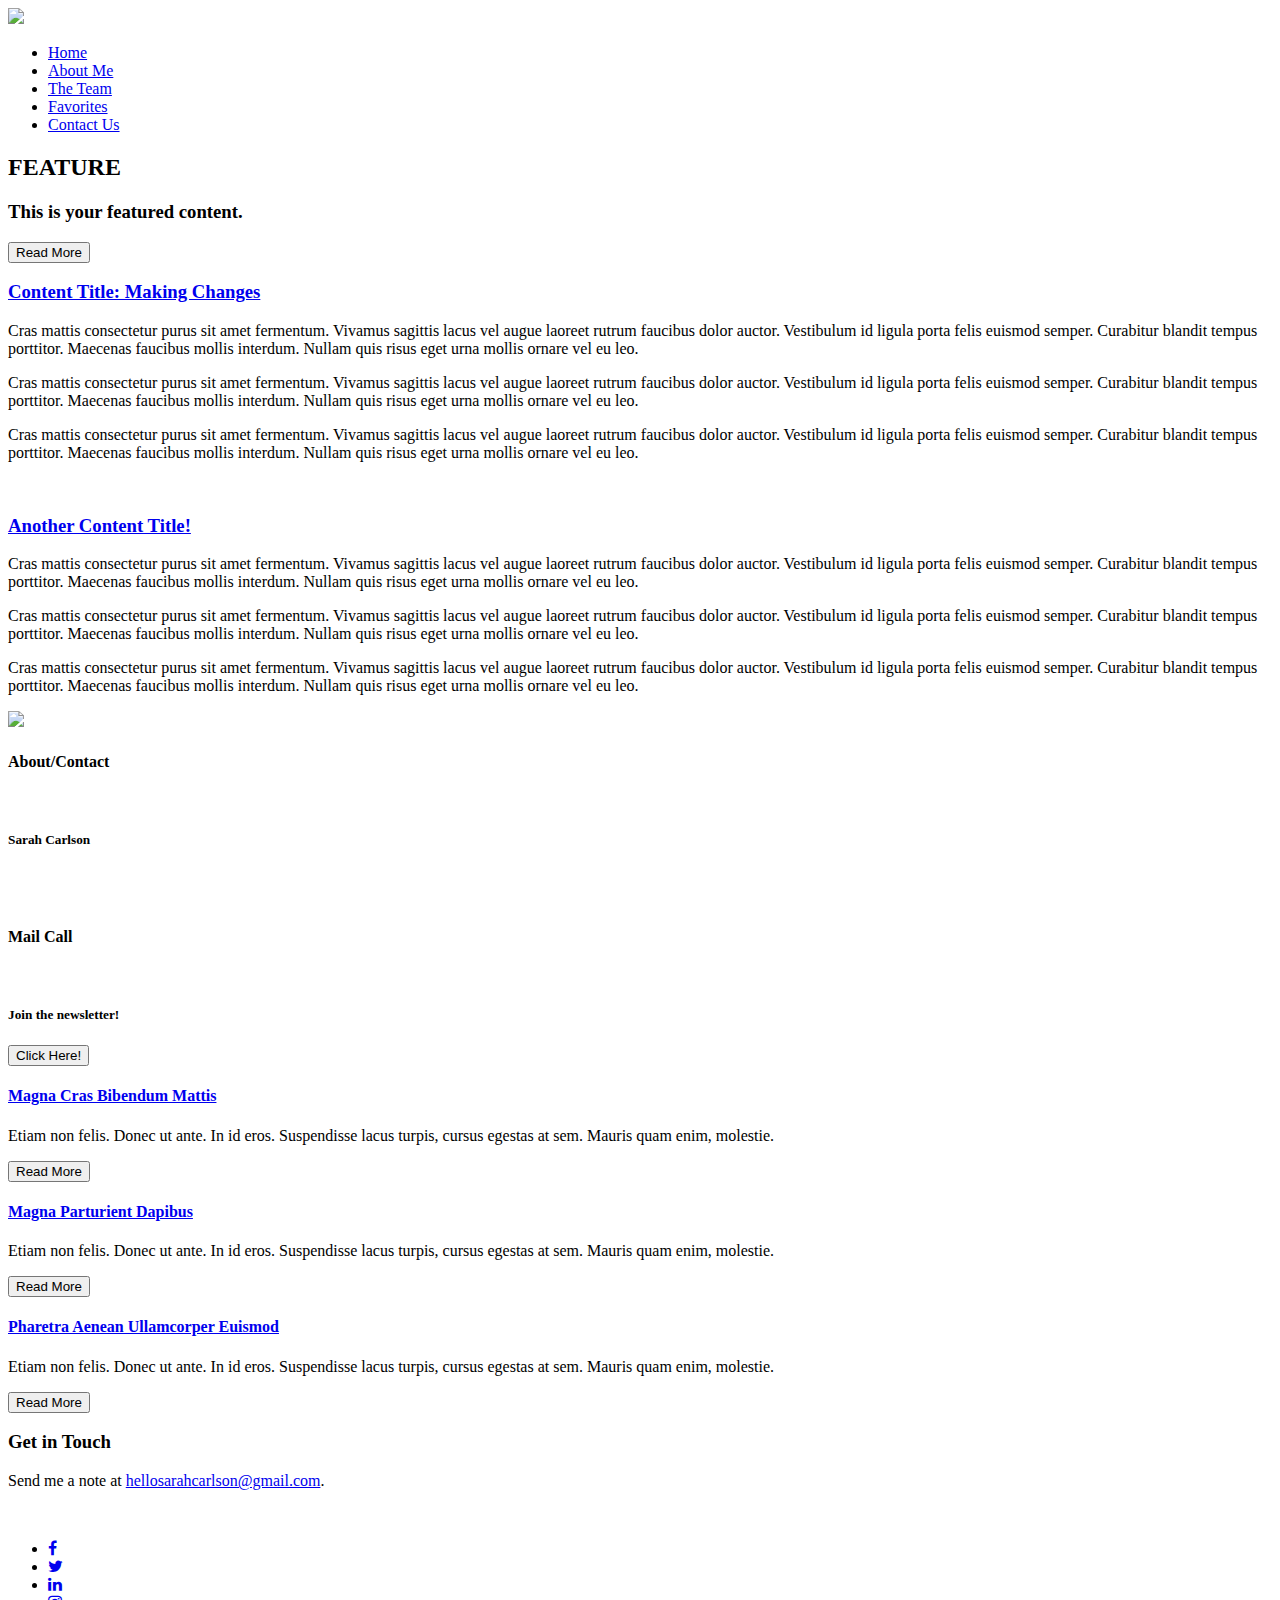
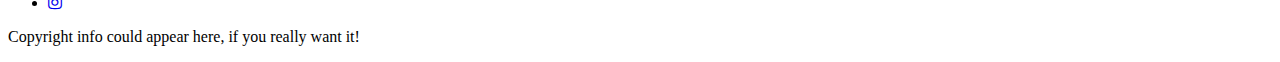
==== index.html @ b1e37e25 "A commit I hope works. Added subtitles." ====
<!DOCTYPE html>
<html>
<head>
	<title>Sarah Carlson Etc.</title>
	<link rel="stylesheet" type="text/css" href="css/reset.css">
	<link rel="stylesheet" type="text/css" href="css/style.css">
	<link rel="stylesheet" type="text/css" href="css/responsive.css">
	<link href='https://fonts.googleapis.com/css?family=EB+Garamond' rel='stylesheet' type='text/css'>
	<link href='https://fonts.googleapis.com/css?family=Josefin+Sans' rel='stylesheet' type='text/css'>
	<link href='https://fonts.googleapis.com/css?family=Source+Sans+Pro' rel='stylesheet' type='text/css'>
	<link rel="stylesheet" href="https://maxcdn.bootstrapcdn.com/font-awesome/4.5.0/css/font-awesome.min.css">
	<meta name="viewport" content="width=device-width, initial-scale=1.0">
</head>
<body>
	<header>
		<div class="container">
			<div class="logo">
				<a href="index.html"><img src="images/logo.png" width="100px"></a>
			</div>
			<nav class="nav-main">
				<ul>
					<li><a href="#">Home</a></li>
					<li><a href="#">About Me</a></li>
					<li><a href="#">The Team</a></li>
					<li><a href="#">Favorites</a></li>
					<li><a href="#">Contact Us</a></li>
				</ul>
			</nav>
		</div><!--.container-->
	</header>

	<div class="banner">
	</div>

	<div class="feature">
		<div class="container">
			<h2>FEATURE</h2>
			<h3>This is your featured content.</h3>
			<a href="#"><button>Read More</button></a>
		</div><!--.container-->
	</div>

	<section class="content">
		<div class="container">
			<main>
				<h3><a href="#">Content Title: Making Changes</a></h3>
				<p>Cras mattis consectetur purus sit amet fermentum. Vivamus sagittis lacus vel augue laoreet rutrum faucibus dolor auctor. Vestibulum id ligula porta felis euismod semper. Curabitur blandit tempus porttitor. Maecenas faucibus mollis interdum. Nullam quis risus eget urna mollis ornare vel eu leo.</p>
				<p>Cras mattis consectetur purus sit amet fermentum. Vivamus sagittis lacus vel augue laoreet rutrum faucibus dolor auctor. Vestibulum id ligula porta felis euismod semper. Curabitur blandit tempus porttitor. Maecenas faucibus mollis interdum. Nullam quis risus eget urna mollis ornare vel eu leo.</p>
				<p>Cras mattis consectetur purus sit amet fermentum. Vivamus sagittis lacus vel augue laoreet rutrum faucibus dolor auctor. Vestibulum id ligula porta felis euismod semper. Curabitur blandit tempus porttitor. Maecenas faucibus mollis interdum. Nullam quis risus eget urna mollis ornare vel eu leo.</p>
			</br>
				<h3><a href="#">Another Content Title!</a></h3>
				<p>Cras mattis consectetur purus sit amet fermentum. Vivamus sagittis lacus vel augue laoreet rutrum faucibus dolor auctor. Vestibulum id ligula porta felis euismod semper. Curabitur blandit tempus porttitor. Maecenas faucibus mollis interdum. Nullam quis risus eget urna mollis ornare vel eu leo.</p>
				<p>Cras mattis consectetur purus sit amet fermentum. Vivamus sagittis lacus vel augue laoreet rutrum faucibus dolor auctor. Vestibulum id ligula porta felis euismod semper. Curabitur blandit tempus porttitor. Maecenas faucibus mollis interdum. Nullam quis risus eget urna mollis ornare vel eu leo.</p>
				<p>Cras mattis consectetur purus sit amet fermentum. Vivamus sagittis lacus vel augue laoreet rutrum faucibus dolor auctor. Vestibulum id ligula porta felis euismod semper. Curabitur blandit tempus porttitor. Maecenas faucibus mollis interdum. Nullam quis risus eget urna mollis ornare vel eu leo.</p>
			</main>

			<aside>
			<div class="sidebar_pic">
				<img src="images/sarahC.jpg" width="250px">
			</div>
				<h4>About/Contact</h4>
			</br>
				<h5>Sarah Carlson</h5>
			</br></br>
				<h4>Mail Call</h4>
			</br>
				<h5>Join the newsletter!</h5>
				<a href="#"><button>Click Here!</button></a>
			</aside>
		</div><!--.container-->
	</section>

	<section class="services">
		<div class="container">
			<div class="box">
				<h4><a href="#">Magna Cras Bibendum Mattis</a></h4>
				<p>Etiam non felis. Donec ut ante. In id eros. Suspendisse lacus turpis, cursus egestas at sem. Mauris quam enim, molestie.</p>
				<a href="#"><button>Read More</button></a>
			</div>
			<div class="box">
				<h4><a href="#">Magna Parturient Dapibus</a></h4>
				<p>Etiam non felis. Donec ut ante. In id eros. Suspendisse lacus turpis, cursus egestas at sem. Mauris quam enim, molestie.</p>
				<a href="#"><button>Read More</button></a>
			</div>
			<div class="box">
				<h4><a href="#">Pharetra Aenean Ullamcorper Euismod</a></h4>
				<p>Etiam non felis. Donec ut ante. In id eros. Suspendisse lacus turpis, cursus egestas at sem. Mauris quam enim, molestie.</p>
				<a href="#"><button>Read More</button></a>
			</div>
		</div><!--.container-->
	</section>

	<footer>
		<div class="container">
			<h3>Get in Touch</h3>
			<p>Send me a note at <a href="mailto:hellosarahcarlson@gmail.com">hellosarahcarlson@gmail.com<a/>.</p>
			<br/>
			<ul>
				<li><a href="https://www.facebook.com/hellosarahcarlson"><i class="fa fa-facebook"></i></a></li>
				<li><a href="https://www.twitter.com/sarahcarlsonetc"><i class="fa fa-twitter"></i></a></li>
				<li><a href="https://www.linkedin.com/in/sarah-carlson-7aa37b66"><i class="fa fa-linkedin"></i></a></li>
				<li><a href="https://www.instagram.com/sarahcarlsonetc"><i class="fa fa-instagram"></i></a></li>
			</ul>
			<p class="copyright">Copyright info could appear here, if you really want it!</p>
		</div><!--.container-->
	</footer>

</body>
</html>
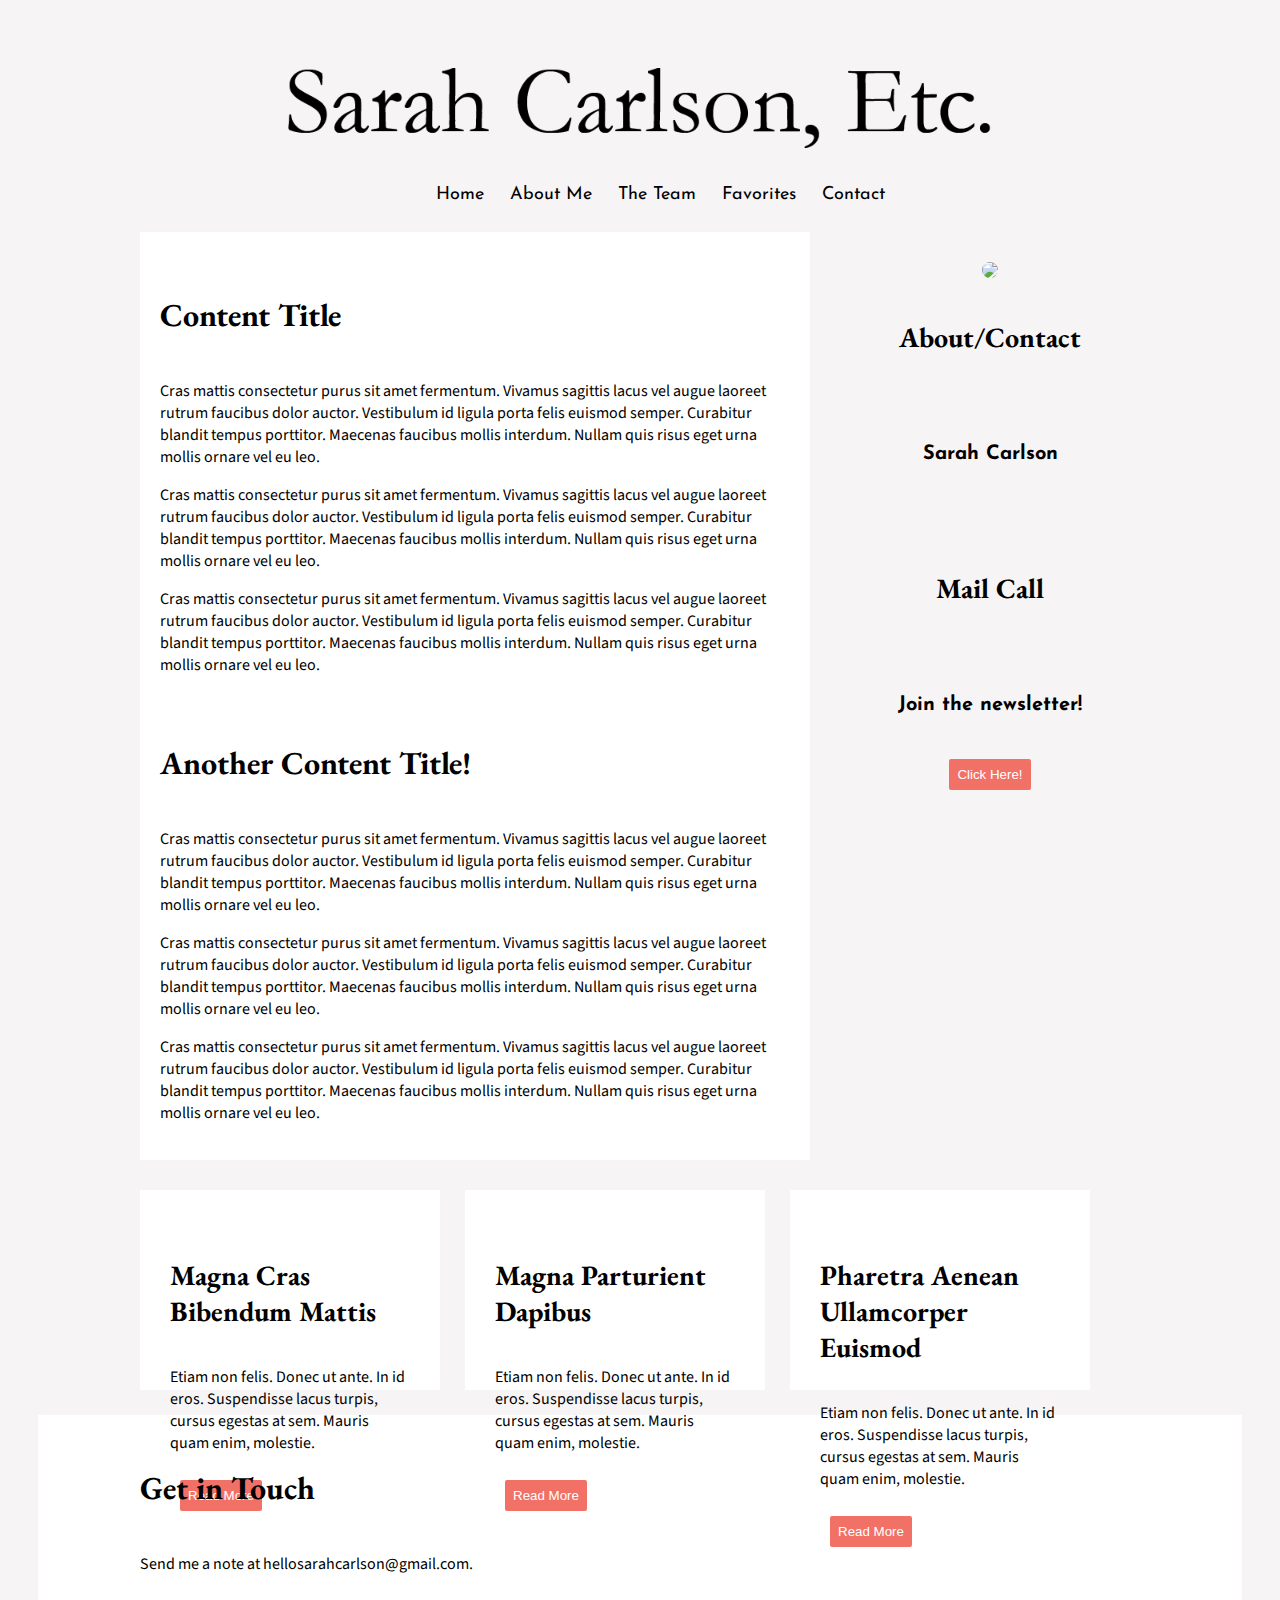
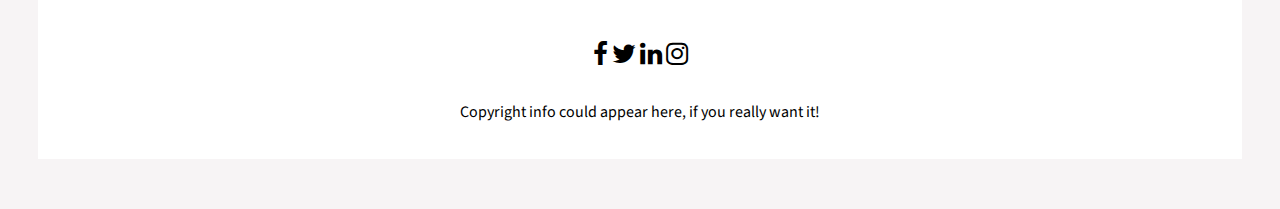
==== commit a1b67549: "Style and Layout" ====
--- a/index.html
+++ b/index.html
@@ -13,25 +13,25 @@
 </head>
 <body>
 	<header>
+		<div class="banner">
+		</div>
 		<div class="container">
-			<div class="logo">
+			<!--Don't want logo right now. Having Abby help me with design <div class="logo">
 				<a href="index.html"><img src="images/logo.png" width="100px"></a>
-			</div>
+			</div>-->
 			<nav class="nav-main">
 				<ul>
 					<li><a href="#">Home</a></li>
 					<li><a href="#">About Me</a></li>
 					<li><a href="#">The Team</a></li>
 					<li><a href="#">Favorites</a></li>
-					<li><a href="#">Contact Us</a></li>
+					<li><a href="#">Contact</a></li>
 				</ul>
 			</nav>
 		</div><!--.container-->
 	</header>
 
-	<div class="banner">
-	</div>
-
+	<!--Commenting out Feature for now, because I don't want to use it. Save for possible future use.
 	<div class="feature">
 		<div class="container">
 			<h2>FEATURE</h2>
@@ -43,7 +43,7 @@
 	<section class="content">
 		<div class="container">
 			<main>
-				<h3><a href="#">Content Title: Making Changes</a></h3>
+				<h3><a href="#">Content Title</a></h3>
 				<p>Cras mattis consectetur purus sit amet fermentum. Vivamus sagittis lacus vel augue laoreet rutrum faucibus dolor auctor. Vestibulum id ligula porta felis euismod semper. Curabitur blandit tempus porttitor. Maecenas faucibus mollis interdum. Nullam quis risus eget urna mollis ornare vel eu leo.</p>
 				<p>Cras mattis consectetur purus sit amet fermentum. Vivamus sagittis lacus vel augue laoreet rutrum faucibus dolor auctor. Vestibulum id ligula porta felis euismod semper. Curabitur blandit tempus porttitor. Maecenas faucibus mollis interdum. Nullam quis risus eget urna mollis ornare vel eu leo.</p>
 				<p>Cras mattis consectetur purus sit amet fermentum. Vivamus sagittis lacus vel augue laoreet rutrum faucibus dolor auctor. Vestibulum id ligula porta felis euismod semper. Curabitur blandit tempus porttitor. Maecenas faucibus mollis interdum. Nullam quis risus eget urna mollis ornare vel eu leo.</p>
@@ -56,9 +56,9 @@
 
 			<aside>
 			<div class="sidebar_pic">
-				<img src="images/sarahC.jpg" width="250px">
+				<img src="images/sarahC.jpg" width="150px">
 			</div>
-				<h4>About/Contact</h4>
+				<h4><a href="#">About/Contact</a></h4>
 			</br>
 				<h5>Sarah Carlson</h5>
 			</br></br>
--- a/css/style.css
+++ b/css/style.css
@@ -0,0 +1,204 @@
+/* General Styles */
+body {
+	background: #F7F4F5;
+
+}
+p {
+	font-size: 16px;
+	font-family: 'Source Sans Pro', sans-serif;
+
+}
+a {
+	color: black;
+}
+a:link {
+	text-decoration: none;
+}
+a:hover {
+	color: #FF8276;
+	text-decoration: none;
+
+}
+a:active {
+	color: #3E3A40;
+
+}
+
+img {
+	border-radius: 50%;
+}
+
+img:hover {
+	opacity: 0.75;
+}
+}
+h1 {
+
+}
+h2 {
+	font-size: 40px;
+	font-family: 'Playfair Display', serif;
+	font-weight: bolder;
+	padding-bottom: 3px;
+}
+
+h3 {
+	font-size: 32px;
+	font-family: 'EB Garamond', serif;
+	font-weight: bold;
+	padding-bottom: 12px;
+}
+
+h4 {
+	font-size: 28px;
+	font-family: 'EB Garamond', serif;
+	font-weight: bold;
+
+}
+
+h5 {
+	font-size: 20px;
+	font-family: 'Josefin Sans', sans-serif;
+
+}
+
+h6 {
+
+}
+
+button {
+	background: #F27166;
+	color: white;
+	font-family: sans-serif;
+	padding: 8px;
+	border-radius: 2px;
+	margin: 10px;
+	border: none !important;
+	box-shadow: none !important;
+}
+
+button:hover {
+	background: #FF8276;
+}
+
+/* Header */
+header {
+	min-height: 50px;
+
+}
+
+.logo {
+	width: 100px;
+	float: left;
+}
+.nav-main {
+	width: 1000px;
+	float: right;
+	margin: 0 auto;
+	font-family: 'Josefin Sans', sans-serif;
+	font-size: 18px;
+}
+.nav-main ul{
+	text-align: center;
+}
+.nav-main li {
+	display:inline-block;
+	padding: 10px;
+}
+.nav-main li:first-child{
+	padding-left:none;
+}
+
+/*Setup a Container for Multi-Use*/
+.container {
+	width: 1000px;
+	margin: 0 auto;
+}
+
+/* Section: Banner + Feature */
+.banner {
+	background: url("../images/Header.png") no-repeat scroll top center / cover;
+	min-height: 150px;
+	max-width: 800px;
+	clear: both;
+	margin: 0 auto;
+}
+
+.feature {
+	background: #F5FCFF;
+	text-align: center;
+	padding: 10px;
+	margin: 10px 0 10px 0;
+}
+
+/* Secton: Content */
+.content {
+
+}
+
+main {
+	float: left;
+	width: 630px;
+	margin-right: 30px;
+	padding: 30px 20px 20px 20px;
+	background: white;
+	margin-bottom: 30px;
+}
+
+aside {
+	float: right;
+	width: 260px;
+	padding: 30px 20px 10px 20px;
+	text-align: center;
+}
+
+aside ul {
+	list-style-type: none;
+}
+
+/* Section: Services */
+.services {
+
+}
+
+.box {
+	color: black;
+	width: 240px;
+	height: 120px;
+	margin-right: 25px;
+	margin-bottom: 25px;
+	float: left;
+	background: white;
+	padding: 30px;
+	padding-bottom: 50px;
+}
+
+.box:last-child {
+	margin-right: 0;
+}
+
+/* Footer */
+footer {
+	clear: both;
+	background: white;
+	margin: 50px 30px;
+	padding: 20px;
+}
+
+footer ul {
+	text-align: center;
+	padding: 15px;
+}
+
+footer li {
+	display:inline-block;
+	color: black;
+	font-size: 26px;
+}
+footer li:hover {
+	color: #FF8276;
+}
+
+.copyright {
+	text-align: center;
+}
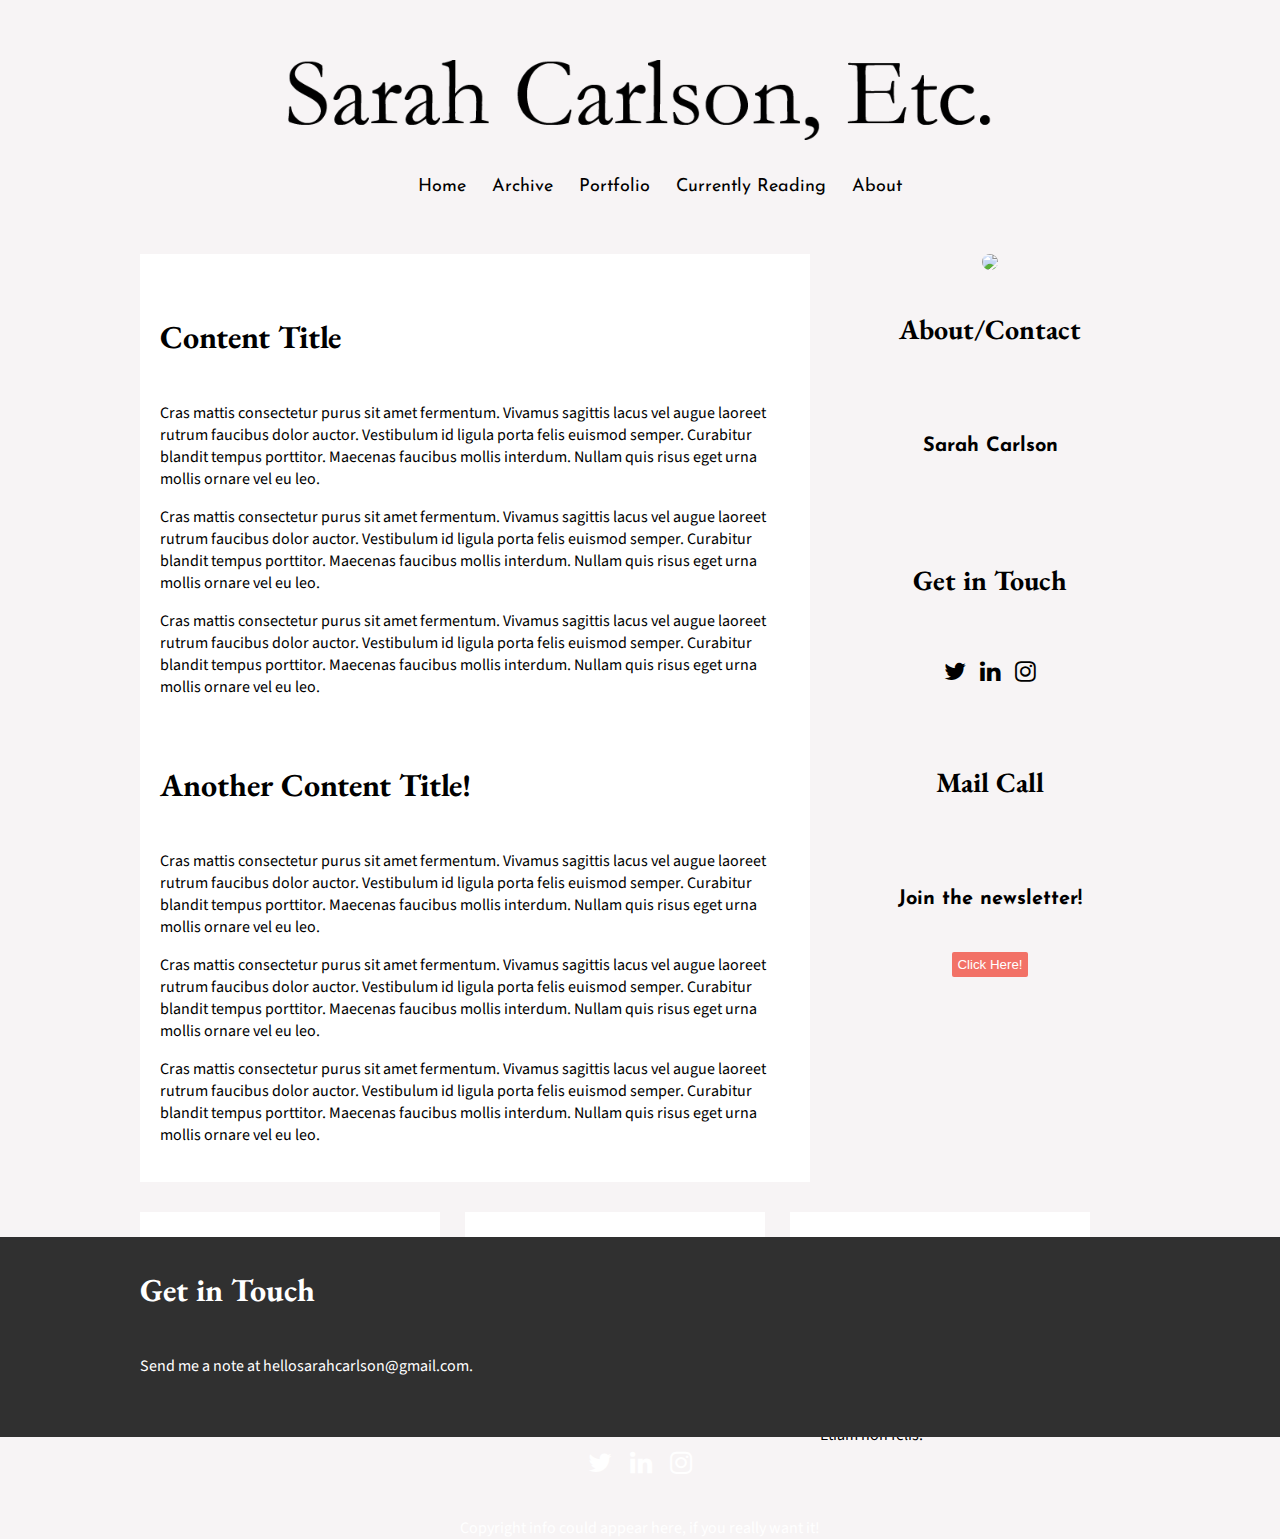
==== commit f57b6751: "CSS and Pages" ====
--- a/index.html
+++ b/index.html
@@ -1,45 +1,42 @@
 <!DOCTYPE html>
 <html>
 <head>
-	<title>Sarah Carlson Etc.</title>
+	<title>Sarah Carlson, Etc.</title>
 	<link rel="stylesheet" type="text/css" href="css/reset.css">
 	<link rel="stylesheet" type="text/css" href="css/style.css">
 	<link rel="stylesheet" type="text/css" href="css/responsive.css">
 	<link href='https://fonts.googleapis.com/css?family=EB+Garamond' rel='stylesheet' type='text/css'>
 	<link href='https://fonts.googleapis.com/css?family=Josefin+Sans' rel='stylesheet' type='text/css'>
-	<link href='https://fonts.googleapis.com/css?family=Source+Sans+Pro' rel='stylesheet' type='text/css'>
+	<link href='https://fonts.googleapis.com/css?family=Source+Sans+Pro:400,400italic,600' rel='stylesheet' type='text/css'>
 	<link rel="stylesheet" href="https://maxcdn.bootstrapcdn.com/font-awesome/4.5.0/css/font-awesome.min.css">
 	<meta name="viewport" content="width=device-width, initial-scale=1.0">
 </head>
 <body>
 	<header>
-		<div class="banner">
-		</div>
+		<div class="banner"></div>
 		<div class="container">
 			<!--Don't want logo right now. Having Abby help me with design <div class="logo">
 				<a href="index.html"><img src="images/logo.png" width="100px"></a>
 			</div>-->
 			<nav class="nav-main">
 				<ul>
-					<li><a href="#">Home</a></li>
-					<li><a href="#">About Me</a></li>
-					<li><a href="#">The Team</a></li>
-					<li><a href="#">Favorites</a></li>
-					<li><a href="#">Contact</a></li>
+					<li><a rel="index" type="text/html" href="index.html">Home</a></li>
+					<li><a href="#">Archive</a></li>
+					<li><a href="#">Portfolio</a></li>
+					<li><a rel="reading" type="text/html" href="reading.html">Currently Reading</a></li>
+					<li><a rel="about" type="text/html" href="about.html">About</a></li>
 				</ul>
 			</nav>
-		</div><!--.container-->
+		</div>
 	</header>
-
-	<!--Commenting out Feature for now, because I don't want to use it. Save for possible future use.
+	<!--Commenting out Feature for now. Save for possible future use.
 	<div class="feature">
 		<div class="container">
 			<h2>FEATURE</h2>
 			<h3>This is your featured content.</h3>
 			<a href="#"><button>Read More</button></a>
-		</div><!--.container-->
-	</div>
-
+		</div>
+	</div><!.container-->
 	<section class="content">
 		<div class="container">
 			<main>
@@ -53,14 +50,23 @@
 				<p>Cras mattis consectetur purus sit amet fermentum. Vivamus sagittis lacus vel augue laoreet rutrum faucibus dolor auctor. Vestibulum id ligula porta felis euismod semper. Curabitur blandit tempus porttitor. Maecenas faucibus mollis interdum. Nullam quis risus eget urna mollis ornare vel eu leo.</p>
 				<p>Cras mattis consectetur purus sit amet fermentum. Vivamus sagittis lacus vel augue laoreet rutrum faucibus dolor auctor. Vestibulum id ligula porta felis euismod semper. Curabitur blandit tempus porttitor. Maecenas faucibus mollis interdum. Nullam quis risus eget urna mollis ornare vel eu leo.</p>
 			</main>
-
 			<aside>
 			<div class="sidebar_pic">
-				<img src="images/sarahC.jpg" width="150px">
+				<img src="images/SarahC.jpg" width="175px">
 			</div>
 				<h4><a href="#">About/Contact</a></h4>
 			</br>
 				<h5>Sarah Carlson</h5>
+			</br></br>
+				<h4>Get in Touch</h4>
+					</br>
+				<div class="social"
+					<ul>
+						<li><a href="https://www.twitter.com/sarahcarlsonetc" target="_blank"><i class="fa fa-twitter"></i></a></li>
+						<li><a href="https://www.linkedin.com/in/sarah-carlson-7aa37b66" target="_blank"><i class="fa fa-linkedin"></i></a></li>
+						<li><a href="https://www.instagram.com/sarahcarlsonetc" target="_blank"><i class="fa fa-instagram"></i></a></li>
+					</ul>
+				</div>
 			</br></br>
 				<h4>Mail Call</h4>
 			</br>
@@ -69,41 +75,36 @@
 			</aside>
 		</div><!--.container-->
 	</section>
-
 	<section class="services">
 		<div class="container">
 			<div class="box">
 				<h4><a href="#">Magna Cras Bibendum Mattis</a></h4>
-				<p>Etiam non felis. Donec ut ante. In id eros. Suspendisse lacus turpis, cursus egestas at sem. Mauris quam enim, molestie.</p>
-				<a href="#"><button>Read More</button></a>
+				<p>Etiam non felis.</p>
 			</div>
 			<div class="box">
 				<h4><a href="#">Magna Parturient Dapibus</a></h4>
-				<p>Etiam non felis. Donec ut ante. In id eros. Suspendisse lacus turpis, cursus egestas at sem. Mauris quam enim, molestie.</p>
-				<a href="#"><button>Read More</button></a>
+				<p>Etiam non felis.</p>
 			</div>
 			<div class="box">
 				<h4><a href="#">Pharetra Aenean Ullamcorper Euismod</a></h4>
-				<p>Etiam non felis. Donec ut ante. In id eros. Suspendisse lacus turpis, cursus egestas at sem. Mauris quam enim, molestie.</p>
-				<a href="#"><button>Read More</button></a>
+				<p>Etiam non felis.</p>
 			</div>
 		</div><!--.container-->
 	</section>
-
 	<footer>
 		<div class="container">
 			<h3>Get in Touch</h3>
 			<p>Send me a note at <a href="mailto:hellosarahcarlson@gmail.com">hellosarahcarlson@gmail.com<a/>.</p>
 			<br/>
+		<div class="social">
 			<ul>
-				<li><a href="https://www.facebook.com/hellosarahcarlson"><i class="fa fa-facebook"></i></a></li>
-				<li><a href="https://www.twitter.com/sarahcarlsonetc"><i class="fa fa-twitter"></i></a></li>
-				<li><a href="https://www.linkedin.com/in/sarah-carlson-7aa37b66"><i class="fa fa-linkedin"></i></a></li>
-				<li><a href="https://www.instagram.com/sarahcarlsonetc"><i class="fa fa-instagram"></i></a></li>
+				<li><a href="https://www.twitter.com/sarahcarlsonetc" target="_blank"><i class="fa fa-twitter"></i></a></li>
+				<li><a href="https://www.linkedin.com/in/sarah-carlson-7aa37b66" target="_blank"><i class="fa fa-linkedin"></i></a></li>
+				<li><a href="https://www.instagram.com/sarahcarlsonetc" target="_blank"><i class="fa fa-instagram"></i></a></li>
 			</ul>
+		</div>
 			<p class="copyright">Copyright info could appear here, if you really want it!</p>
 		</div><!--.container-->
 	</footer>
-
 </body>
 </html>
--- a/css/style.css
+++ b/css/style.css
@@ -1,12 +1,16 @@
 /* General Styles */
+html {
+	position: relative; /*allow for the footer to be position absolute and know where its starting point is*/
+	min-height: 100%; /*ensures we use the whole screen size for height so the footer can be shown at the bottom*/
+}
 body {
 	background: #F7F4F5;
-
+	margin: 0 0 200px; /*make sure there is a margin at the bottom so footer doesnt overlap*/
 }
 p {
 	font-size: 16px;
 	font-family: 'Source Sans Pro', sans-serif;
-
+	margin-bottom: 16px;
 }
 a {
 	color: black;
@@ -21,16 +25,10 @@
 }
 a:active {
 	color: #3E3A40;
-
-}
-
-img {
-	border-radius: 50%;
 }
 
 img:hover {
 	opacity: 0.75;
-}
 }
 h1 {
 
@@ -70,7 +68,7 @@
 	background: #F27166;
 	color: white;
 	font-family: sans-serif;
-	padding: 8px;
+	padding: 5px;
 	border-radius: 2px;
 	margin: 10px;
 	border: none !important;
@@ -80,12 +78,11 @@
 button:hover {
 	background: #FF8276;
 }
+.social li{
+	padding: 5px;
+}
 
 /* Header */
-header {
-	min-height: 50px;
-
-}
 
 .logo {
 	width: 100px;
@@ -93,7 +90,6 @@
 }
 .nav-main {
 	width: 1000px;
-	float: right;
 	margin: 0 auto;
 	font-family: 'Josefin Sans', sans-serif;
 	font-size: 18px;
@@ -133,16 +129,26 @@
 
 /* Secton: Content */
 .content {
-
+}
+
+.secondary {
+	clear: both;
+	background: white;
+	margin: 0 auto;
+	padding: 20px;
+	margin-bottom: 30px;
+	margin-top: 30px;
+	max-width: 800px;
 }
 
 main {
 	float: left;
 	width: 630px;
 	margin-right: 30px;
+	margin-top: 30px;
 	padding: 30px 20px 20px 20px;
+	margin-bottom: 30px;
 	background: white;
-	margin-bottom: 30px;
 }
 
 aside {
@@ -152,17 +158,23 @@
 	text-align: center;
 }
 
+aside img {
+	border-radius: 50%;
+}
+
 aside ul {
 	list-style-type: none;
 }
+aside li {
+	display: inline-block;
+	font-size: 24px;
+}
 
 /* Section: Services */
 .services {
-
 }
 
 .box {
-	color: black;
 	width: 240px;
 	height: 120px;
 	margin-right: 25px;
@@ -179,10 +191,21 @@
 
 /* Footer */
 footer {
-	clear: both;
-	background: white;
-	margin: 50px 30px;
-	padding: 20px;
+	height: 200px; /*set footer height*/
+	background: #303030;
+	position: absolute; /*forces the footer position to be in a specific place*/
+	bottom: 0; /*tells the footer to be zero pixels from the bottom of the html tag*/
+	width: 100%; /*ensures the footer takes up the whole screen width wise*/
+	color: white;
+}
+
+footer a {
+	color: white;
+}
+
+footer a:hover {
+	color: #FF8276;
+	text-decoration: none;
 }
 
 footer ul {
@@ -192,9 +215,10 @@
 
 footer li {
 	display:inline-block;
-	color: black;
 	font-size: 26px;
-}
+	margin: 2px;
+}
+
 footer li:hover {
 	color: #FF8276;
 }
--- a/css/responsive.css
+++ b/css/responsive.css
@@ -0,0 +1,140 @@
+@media only screen and (max-width: 1099px) {
+	.container {
+		width: 100%;
+	}
+	aside {
+		width: 25%;
+		margin: 3% 3% 3% 0;
+	}
+	aside img {
+		width: 50%;
+	}
+	main {
+		width: 55%;
+		margin: 3%;
+		padding: 3%;
+	}
+	.nav-main {
+		width: 100%;
+		clear: both;
+	}
+	.nav-main li a {
+		color: black;
+		padding: 3px;
+	}
+	.nav-main li a:hover {
+		color: #FF8276;
+		text-decoration: none;
+	}
+	a:active {
+		color: #3E3A40;
+	}
+	.box {
+		width: 20%;
+		height: auto;
+		margin: 3% 7% 3% 3%;
+		float: left;
+		padding: 2%;
+	}
+	.box:last-child {
+		margin-right: 0;
+	}
+	.box p {
+		display: none;
+	}
+}
+@media only screen and (max-width: 999px) {
+	main {
+		width: 50%;
+		margin: 3%;
+		padding: 2%;
+		float: left;
+	}
+	aside {
+		width: 30%;
+		margin: 3% 3% 3% 0;
+		padding: 2%;
+		float: right;
+	}
+	aside img {
+		width: 50%;
+	}	
+	.box {
+		width: 50%;
+		height: auto;
+		margin: 2% 2% 2% 3%;
+		float: left;
+		padding: 2%;
+	}
+	.box p {
+		display: none;
+	}
+}
+
+@media only screen and (max-width: 850px) {
+	main {
+		width: 90%;
+		padding: 2%;
+		margin: 3%;
+		float: none;
+		position: center;
+	}
+	.content {
+		padding: 3%;
+	}
+	.secondary {
+		width: 80%;
+	}
+	aside {
+		width: 90%;
+		margin: 3%;
+		float: none;
+		position: center;
+	}
+	aside img {
+		width: 40%;
+	}
+	.box {
+		width: 50%;
+		margin: 3%;
+		float: none;
+		position: center;
+	}
+	.box p {
+		display: none;
+	}
+}
+
+@media only screen and (max-width: 650px) {
+	h2 {
+	 font-size: 22px;
+	}
+	h3 {
+	 font-size: 20px;
+	}
+	h4 {
+		font-size: 18px;
+	}
+	h5 {
+		font-size: 14px
+	}
+	p {
+		font-size: 14px;
+	}
+	.nav-main {
+		width: 100%;
+	}
+	.nav-main li {
+		display: block;
+	}
+	.nav-main li a:hover {
+		color: white;
+	}
+	.nav-main li:hover {
+		background: #FF8276;
+	}
+	.content{
+		padding-top: 0;
+	}
+}
+
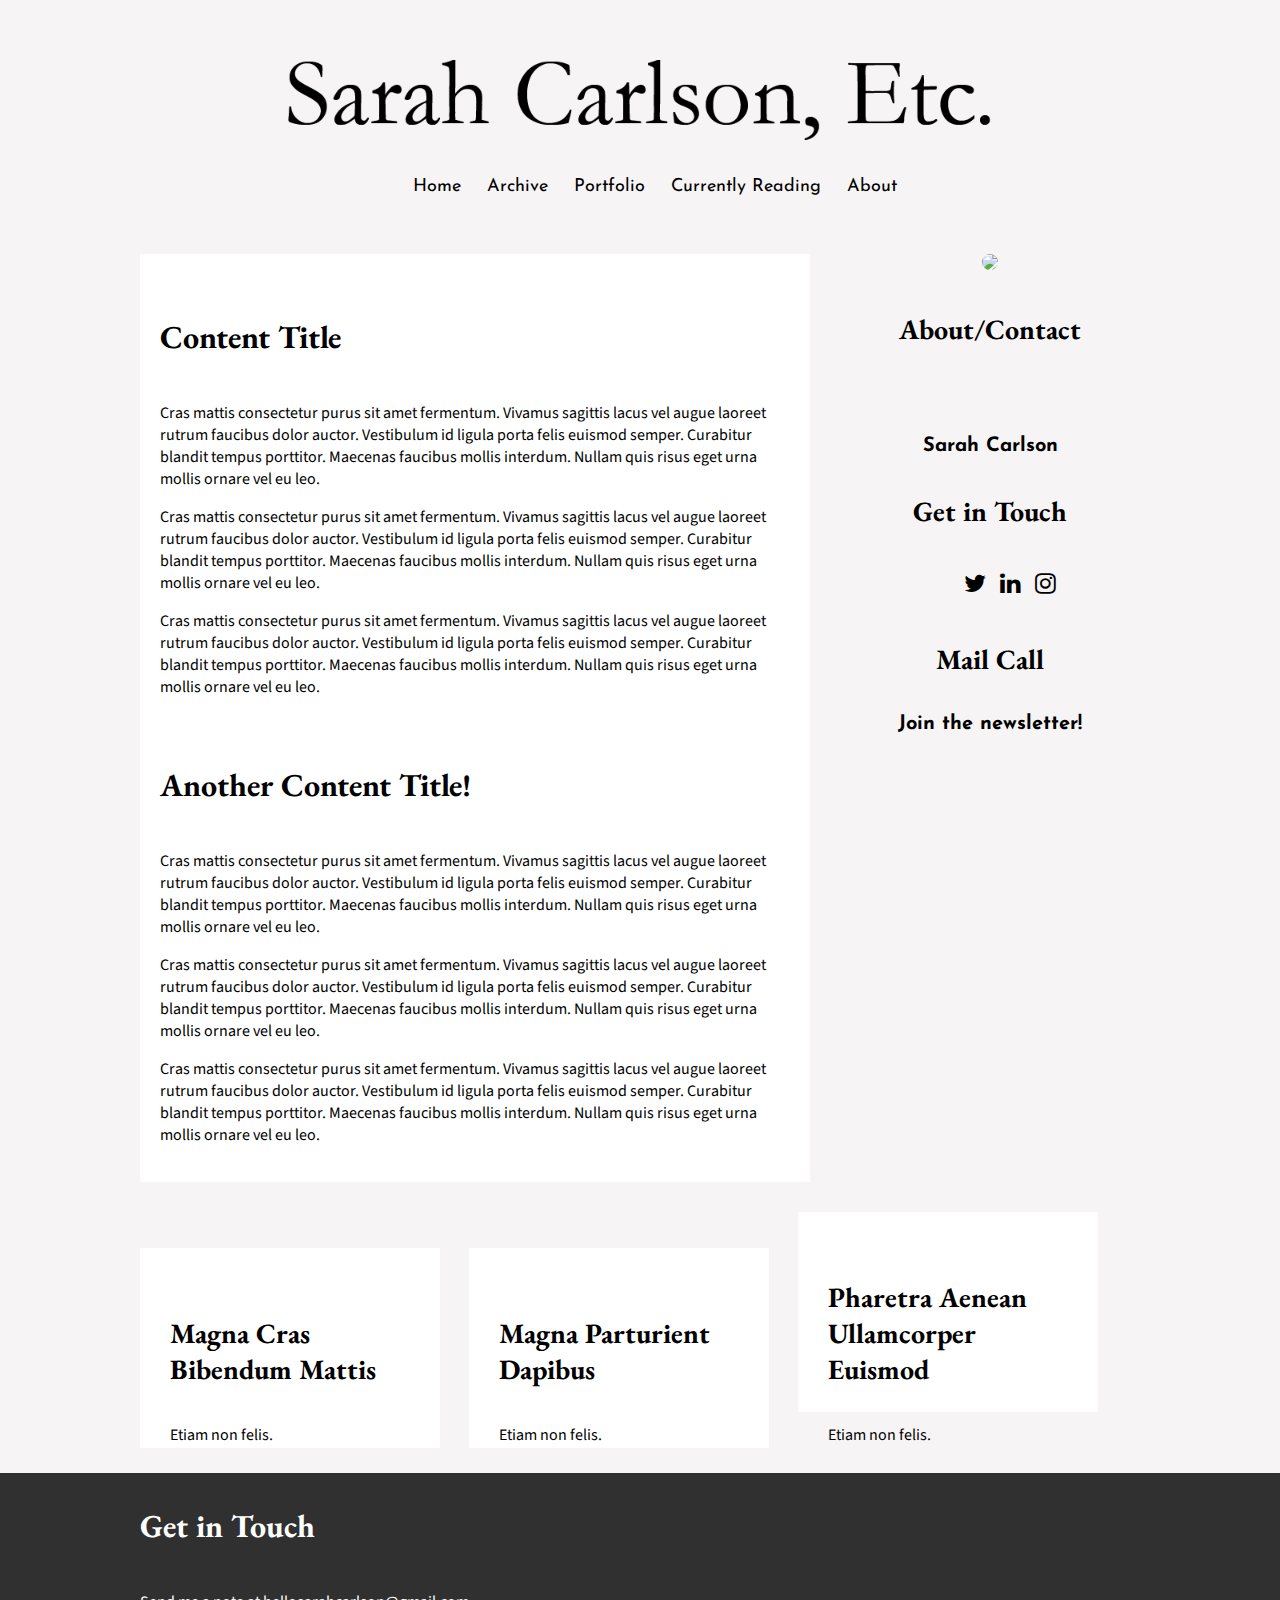
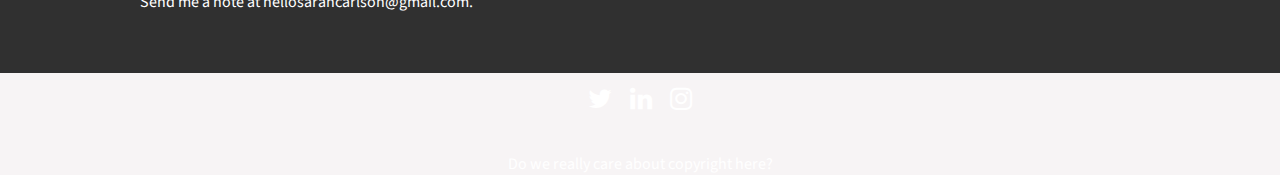
==== commit a402bb13: "Responsive design for boxes." ====
--- a/index.html
+++ b/index.html
@@ -2,13 +2,23 @@
 <html>
 <head>
 	<title>Sarah Carlson, Etc.</title>
+
+    <!-- Load the reset stylesheet first. -->
 	<link rel="stylesheet" type="text/css" href="css/reset.css">
-	<link rel="stylesheet" type="text/css" href="css/style.css">
-	<link rel="stylesheet" type="text/css" href="css/responsive.css">
+
+    <!-- Load the style sheets you are getting from else where next. -->
 	<link href='https://fonts.googleapis.com/css?family=EB+Garamond' rel='stylesheet' type='text/css'>
 	<link href='https://fonts.googleapis.com/css?family=Josefin+Sans' rel='stylesheet' type='text/css'>
 	<link href='https://fonts.googleapis.com/css?family=Source+Sans+Pro:400,400italic,600' rel='stylesheet' type='text/css'>
 	<link rel="stylesheet" href="https://maxcdn.bootstrapcdn.com/font-awesome/4.5.0/css/font-awesome.min.css">
+
+    <!-- Load the local site style sheets last. -->
+    <link rel="stylesheet" type="text/css" href="css/style.css">
+    <link rel="stylesheet" type="text/css" href="css/responsive.css">
+
+    <!-- Remember that styles "cascade" and the last one's loaded take precedence of the prior ones.
+        I don't think this would be an issue for this site, but it's a best practice. -->
+
 	<meta name="viewport" content="width=device-width, initial-scale=1.0">
 </head>
 <body>
@@ -20,11 +30,11 @@
 			</div>-->
 			<nav class="nav-main">
 				<ul>
-					<li><a rel="index" type="text/html" href="index.html">Home</a></li>
+					<li><a rel="index" type="text/html" href="index.html" target="_blank">Home</a></li>
 					<li><a href="#">Archive</a></li>
 					<li><a href="#">Portfolio</a></li>
-					<li><a rel="reading" type="text/html" href="reading.html">Currently Reading</a></li>
-					<li><a rel="about" type="text/html" href="about.html">About</a></li>
+					<li><a rel="reading" type="text/html" href="reading.html" target="_blank">Currently Reading</a></li>
+					<li><a rel="about" type="text/html" href="about.html" target="_blank">About</a></li>
 				</ul>
 			</nav>
 		</div>
@@ -44,34 +54,37 @@
 				<p>Cras mattis consectetur purus sit amet fermentum. Vivamus sagittis lacus vel augue laoreet rutrum faucibus dolor auctor. Vestibulum id ligula porta felis euismod semper. Curabitur blandit tempus porttitor. Maecenas faucibus mollis interdum. Nullam quis risus eget urna mollis ornare vel eu leo.</p>
 				<p>Cras mattis consectetur purus sit amet fermentum. Vivamus sagittis lacus vel augue laoreet rutrum faucibus dolor auctor. Vestibulum id ligula porta felis euismod semper. Curabitur blandit tempus porttitor. Maecenas faucibus mollis interdum. Nullam quis risus eget urna mollis ornare vel eu leo.</p>
 				<p>Cras mattis consectetur purus sit amet fermentum. Vivamus sagittis lacus vel augue laoreet rutrum faucibus dolor auctor. Vestibulum id ligula porta felis euismod semper. Curabitur blandit tempus porttitor. Maecenas faucibus mollis interdum. Nullam quis risus eget urna mollis ornare vel eu leo.</p>
-			</br>
+			<br>
 				<h3><a href="#">Another Content Title!</a></h3>
 				<p>Cras mattis consectetur purus sit amet fermentum. Vivamus sagittis lacus vel augue laoreet rutrum faucibus dolor auctor. Vestibulum id ligula porta felis euismod semper. Curabitur blandit tempus porttitor. Maecenas faucibus mollis interdum. Nullam quis risus eget urna mollis ornare vel eu leo.</p>
 				<p>Cras mattis consectetur purus sit amet fermentum. Vivamus sagittis lacus vel augue laoreet rutrum faucibus dolor auctor. Vestibulum id ligula porta felis euismod semper. Curabitur blandit tempus porttitor. Maecenas faucibus mollis interdum. Nullam quis risus eget urna mollis ornare vel eu leo.</p>
 				<p>Cras mattis consectetur purus sit amet fermentum. Vivamus sagittis lacus vel augue laoreet rutrum faucibus dolor auctor. Vestibulum id ligula porta felis euismod semper. Curabitur blandit tempus porttitor. Maecenas faucibus mollis interdum. Nullam quis risus eget urna mollis ornare vel eu leo.</p>
 			</main>
 			<aside>
-			<div class="sidebar_pic">
-				<img src="images/SarahC.jpg" width="175px">
-			</div>
-				<h4><a href="#">About/Contact</a></h4>
-			</br>
+                <div class="sidebar_pic">
+                    <img src="images/SarahC.jpg" width="175px">
+                </div>
+                <h4><a href="#">About/Contact</a></h4>
+                <!-- The "line break" tag <br> does not have or need any slashes on it, but you were setting it as </br> which is an *ending* tag, and does not exist. -->
+                <br><!-- Don't use <br> to create space, instead alter the CSS margin-bottom to be what you want. -->
 				<h5>Sarah Carlson</h5>
-			</br></br>
+			    <!--<br><br>-->
 				<h4>Get in Touch</h4>
-					</br>
-				<div class="social"
+                <!--<br>-->
+				<div class="social">
 					<ul>
 						<li><a href="https://www.twitter.com/sarahcarlsonetc" target="_blank"><i class="fa fa-twitter"></i></a></li>
 						<li><a href="https://www.linkedin.com/in/sarah-carlson-7aa37b66" target="_blank"><i class="fa fa-linkedin"></i></a></li>
 						<li><a href="https://www.instagram.com/sarahcarlsonetc" target="_blank"><i class="fa fa-instagram"></i></a></li>
 					</ul>
 				</div>
-			</br></br>
+                <!--<br><br>-->
 				<h4>Mail Call</h4>
-			</br>
+                <!--<br>-->
 				<h5>Join the newsletter!</h5>
-				<a href="#"><button>Click Here!</button></a>
+				<!--<a href="#"><button>Click Here!</button></a>-->
+                <!-- You don't want to put a button inside an anchor tag. You can style your anchor tag to look like a button, but
+                     They have quite different meanings and effects. -->
 			</aside>
 		</div><!--.container-->
 	</section>
@@ -94,7 +107,7 @@
 	<footer>
 		<div class="container">
 			<h3>Get in Touch</h3>
-			<p>Send me a note at <a href="mailto:hellosarahcarlson@gmail.com">hellosarahcarlson@gmail.com<a/>.</p>
+			<p>Send me a note at <a href="mailto:hellosarahcarlson@gmail.com">hellosarahcarlson@gmail.com</a>.</p>
 			<br/>
 		<div class="social">
 			<ul>
@@ -103,7 +116,7 @@
 				<li><a href="https://www.instagram.com/sarahcarlsonetc" target="_blank"><i class="fa fa-instagram"></i></a></li>
 			</ul>
 		</div>
-			<p class="copyright">Copyright info could appear here, if you really want it!</p>
+			<p class="copyright">Do we really care about copyright here?</p>
 		</div><!--.container-->
 	</footer>
 </body>
--- a/css/style.css
+++ b/css/style.css
@@ -28,7 +28,7 @@
 }
 
 img:hover {
-	opacity: 0.75;
+	opacity: 0.60;
 }
 h1 {
 
@@ -102,7 +102,7 @@
 	padding: 10px;
 }
 .nav-main li:first-child{
-	padding-left:none;
+	padding-left: 0;
 }
 
 /*Setup a Container for Multi-Use*/
@@ -179,7 +179,10 @@
 	height: 120px;
 	margin-right: 25px;
 	margin-bottom: 25px;
-	float: left;
+    /* Using a float: left for these causes the containing division to have no height (it's a side effect of using float.) */
+	/*float: left;*/
+    /* Changing to use display: inline-block gives the containing div the proper height. */
+    display: inline-block;
 	background: white;
 	padding: 30px;
 	padding-bottom: 50px;
--- a/css/responsive.css
+++ b/css/responsive.css
@@ -30,23 +30,26 @@
 		color: #3E3A40;
 	}
 	.box {
-		width: 20%;
-		height: auto;
-		margin: 3% 7% 3% 3%;
-		float: left;
-		padding: 2%;
+	width: 55%;
+	height: 50%;
+	margin-left: 3%;
+	margin-right: 3%;
+	margin-bottom: 3%;
+    /* Using a float: left for these causes the containing division to have no height (it's a side effect of using float.) */
+	/*float: left;*/
+    /* Changing to use display: inline-block gives the containing div the proper height. */
+    display: inline-block;
+	padding: 3%;
+	padding-bottom: 2%;
 	}
-	.box:last-child {
-		margin-right: 0;
-	}
-	.box p {
-		display: none;
-	}
-}
+
+.box:last-child {
+	margin-right: 0;
+	}		
 @media only screen and (max-width: 999px) {
 	main {
-		width: 50%;
-		margin: 3%;
+		width: 55%;
+		margin: 3% 0 3% 3%;
 		padding: 2%;
 		float: left;
 	}
@@ -58,13 +61,12 @@
 	}
 	aside img {
 		width: 50%;
-	}	
+	}
 	.box {
-		width: 50%;
-		height: auto;
-		margin: 2% 2% 2% 3%;
-		float: left;
+		width: 55%;
+		margin: 3% 0 3% 3%;
 		padding: 2%;
+		display: inline-block;
 	}
 	.box p {
 		display: none;
@@ -95,13 +97,19 @@
 		width: 40%;
 	}
 	.box {
-		width: 50%;
-		margin: 3%;
-		float: none;
+		width: 90%;
 		position: center;
+		display: inline-block;
+		margin-bottom: .5%;
 	}
+	.box:last-child {
+		margin-bottom: 3%;
+	}	
 	.box p {
 		display: none;
+	}
+	.box h4 {
+		text-align: center;
 	}
 }
 
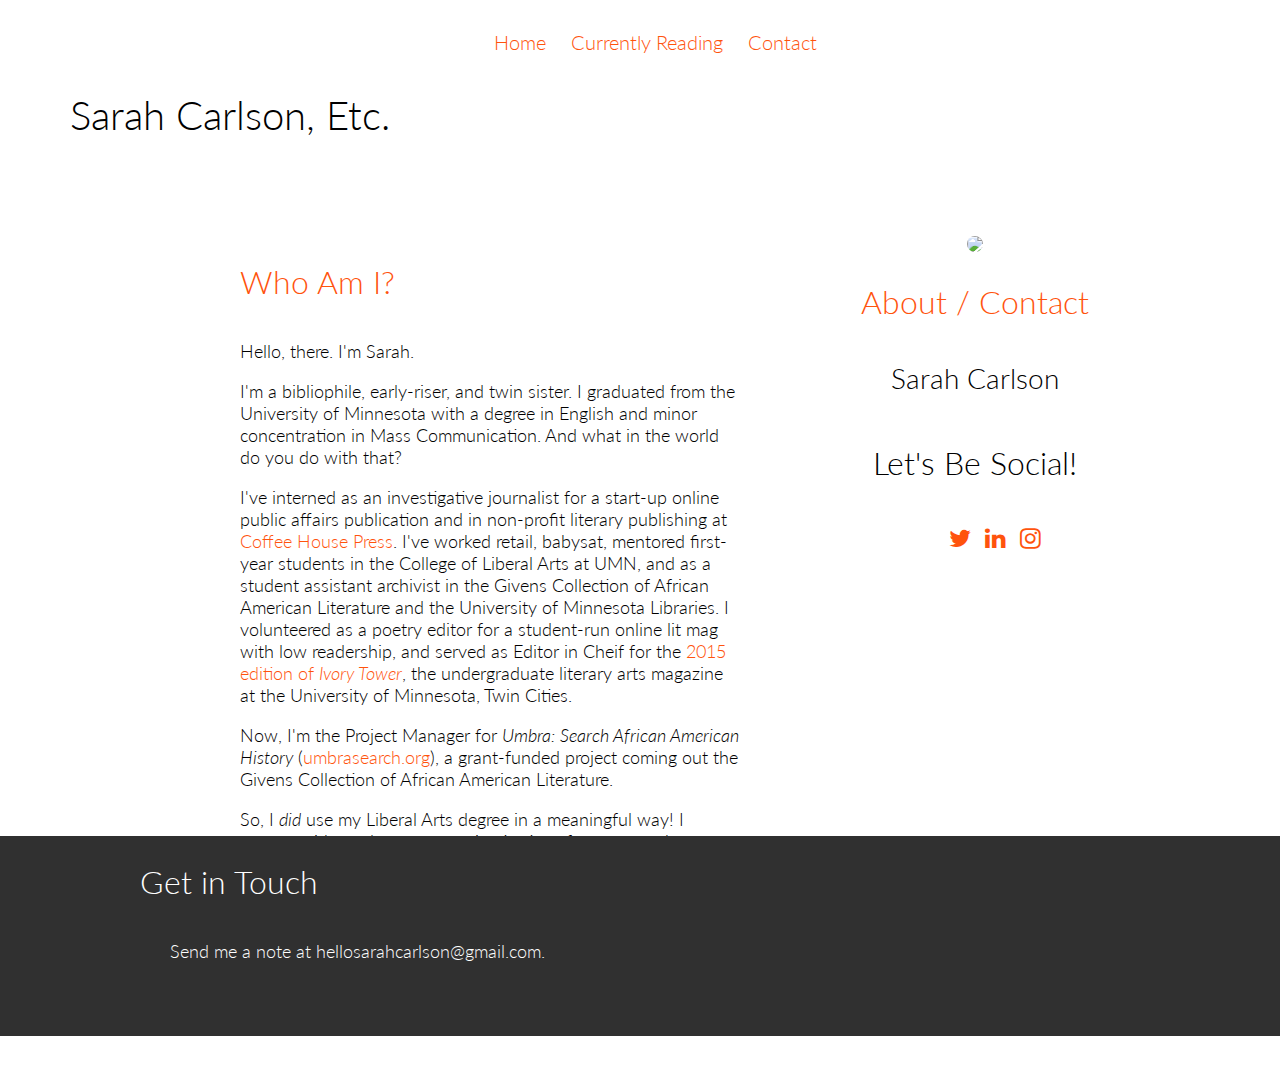
==== commit f1bef851: "Redesign style and format." ====
--- a/index.html
+++ b/index.html
@@ -2,111 +2,77 @@
 <html>
 <head>
 	<title>Sarah Carlson, Etc.</title>
-
+	<meta name="description" content="bibliophile || early-riser || doppelganger">
+	<meta name="keywords" conent="Sarah Carlson, Minneapolis, project manager, University of Minnesota"
     <!-- Load the reset stylesheet first. -->
 	<link rel="stylesheet" type="text/css" href="css/reset.css">
-
     <!-- Load the style sheets you are getting from else where next. -->
-	<link href='https://fonts.googleapis.com/css?family=EB+Garamond' rel='stylesheet' type='text/css'>
-	<link href='https://fonts.googleapis.com/css?family=Josefin+Sans' rel='stylesheet' type='text/css'>
-	<link href='https://fonts.googleapis.com/css?family=Source+Sans+Pro:400,400italic,600' rel='stylesheet' type='text/css'>
+	<link href='https://fonts.googleapis.com/css?family=Lato:400,300,100' rel='stylesheet' type='text/css'>
 	<link rel="stylesheet" href="https://maxcdn.bootstrapcdn.com/font-awesome/4.5.0/css/font-awesome.min.css">
-
     <!-- Load the local site style sheets last. -->
     <link rel="stylesheet" type="text/css" href="css/style.css">
     <link rel="stylesheet" type="text/css" href="css/responsive.css">
-
-    <!-- Remember that styles "cascade" and the last one's loaded take precedence of the prior ones.
-        I don't think this would be an issue for this site, but it's a best practice. -->
-
+		<!-- script src="scripts.js"></script> -->
+    <!-- Remember that styles "cascade" and the last one loaded takes precedence of the prior ones.-->
 	<meta name="viewport" content="width=device-width, initial-scale=1.0">
 </head>
 <body>
+	<nav class="nav-main">
+		<ul>
+			<li><a rel="index" type="text/html" href="index.html" target="_blank">Home</a></li>
+			<li><a rel="reading" type="text/html" href="reading.html" target="_blank">Currently Reading</a></li>
+			<li><a rel="about" type="text/html" href="about.html" target="_blank">Contact</a></li>
+		</ul>
+	</nav>
 	<header>
-		<div class="banner"></div>
-		<div class="container">
-			<!--Don't want logo right now. Having Abby help me with design <div class="logo">
-				<a href="index.html"><img src="images/logo.png" width="100px"></a>
-			</div>-->
-			<nav class="nav-main">
-				<ul>
-					<li><a rel="index" type="text/html" href="index.html" target="_blank">Home</a></li>
-					<li><a href="#">Archive</a></li>
-					<li><a href="#">Portfolio</a></li>
-					<li><a rel="reading" type="text/html" href="reading.html" target="_blank">Currently Reading</a></li>
-					<li><a rel="about" type="text/html" href="about.html" target="_blank">About</a></li>
-				</ul>
-			</nav>
-		</div>
+		<h1>Sarah Carlson, Etc.</h1>
 	</header>
-	<!--Commenting out Feature for now. Save for possible future use.
-	<div class="feature">
-		<div class="container">
-			<h2>FEATURE</h2>
-			<h3>This is your featured content.</h3>
-			<a href="#"><button>Read More</button></a>
-		</div>
-	</div><!.container-->
 	<section class="content">
 		<div class="container">
 			<main>
-				<h3><a href="#">Content Title</a></h3>
-				<p>Cras mattis consectetur purus sit amet fermentum. Vivamus sagittis lacus vel augue laoreet rutrum faucibus dolor auctor. Vestibulum id ligula porta felis euismod semper. Curabitur blandit tempus porttitor. Maecenas faucibus mollis interdum. Nullam quis risus eget urna mollis ornare vel eu leo.</p>
-				<p>Cras mattis consectetur purus sit amet fermentum. Vivamus sagittis lacus vel augue laoreet rutrum faucibus dolor auctor. Vestibulum id ligula porta felis euismod semper. Curabitur blandit tempus porttitor. Maecenas faucibus mollis interdum. Nullam quis risus eget urna mollis ornare vel eu leo.</p>
-				<p>Cras mattis consectetur purus sit amet fermentum. Vivamus sagittis lacus vel augue laoreet rutrum faucibus dolor auctor. Vestibulum id ligula porta felis euismod semper. Curabitur blandit tempus porttitor. Maecenas faucibus mollis interdum. Nullam quis risus eget urna mollis ornare vel eu leo.</p>
-			<br>
-				<h3><a href="#">Another Content Title!</a></h3>
-				<p>Cras mattis consectetur purus sit amet fermentum. Vivamus sagittis lacus vel augue laoreet rutrum faucibus dolor auctor. Vestibulum id ligula porta felis euismod semper. Curabitur blandit tempus porttitor. Maecenas faucibus mollis interdum. Nullam quis risus eget urna mollis ornare vel eu leo.</p>
-				<p>Cras mattis consectetur purus sit amet fermentum. Vivamus sagittis lacus vel augue laoreet rutrum faucibus dolor auctor. Vestibulum id ligula porta felis euismod semper. Curabitur blandit tempus porttitor. Maecenas faucibus mollis interdum. Nullam quis risus eget urna mollis ornare vel eu leo.</p>
-				<p>Cras mattis consectetur purus sit amet fermentum. Vivamus sagittis lacus vel augue laoreet rutrum faucibus dolor auctor. Vestibulum id ligula porta felis euismod semper. Curabitur blandit tempus porttitor. Maecenas faucibus mollis interdum. Nullam quis risus eget urna mollis ornare vel eu leo.</p>
+				<h2><a href="#">Who Am I?</a></h2>
+				<p>Hello, there. I'm Sarah.</p>
+				<p>I'm a bibliophile, early-riser, and twin sister. I graduated from the University of Minnesota with a degree in English and minor concentration in Mass Communication. And what in the world do you do with that?</p>
+				<p>I've interned as an investigative journalist for a start-up online public affairs publication and in non-profit literary publishing at <a href="http://coffeehousepress.org/">Coffee House Press</a>. I've worked retail, babysat, mentored first-year students in the College of Liberal Arts at UMN, and as a student assistant archivist in the Givens Collection of African American Literature and the University of Minnesota Libraries. I volunteered as a poetry editor for a student-run online lit mag with low readership, and served as Editor in Cheif for the <a href="https://issuu.com/ivorytower/docs/issuu_with_cover">2015 edition of <i>Ivory Tower</i></a>, the undergraduate literary arts magazine at the University of Minnesota, Twin Cities.</p>
+				<p>Now, I'm the Project Manager for <i>Umbra: Search African American History</i> (<a href="https://www.umbrasearch.org">umbrasearch.org</a>), a grant-funded project coming out the Givens Collection of African American Literature.</p>
+				<p>So, I <em>did</em> use my Liberal Arts degree in a meaningful way! I engage with total strangers at institutions from across the country every day to get things done. Words, baby. Just words.</p>
 			</main>
 			<aside>
-                <div class="sidebar_pic">
-                    <img src="images/SarahC.jpg" width="175px">
-                </div>
-                <h4><a href="#">About/Contact</a></h4>
-                <!-- The "line break" tag <br> does not have or need any slashes on it, but you were setting it as </br> which is an *ending* tag, and does not exist. -->
-                <br><!-- Don't use <br> to create space, instead alter the CSS margin-bottom to be what you want. -->
-				<h5>Sarah Carlson</h5>
-			    <!--<br><br>-->
-				<h4>Get in Touch</h4>
-                <!--<br>-->
-				<div class="social">
-					<ul>
-						<li><a href="https://www.twitter.com/sarahcarlsonetc" target="_blank"><i class="fa fa-twitter"></i></a></li>
-						<li><a href="https://www.linkedin.com/in/sarah-carlson-7aa37b66" target="_blank"><i class="fa fa-linkedin"></i></a></li>
-						<li><a href="https://www.instagram.com/sarahcarlsonetc" target="_blank"><i class="fa fa-instagram"></i></a></li>
-					</ul>
-				</div>
-                <!--<br><br>-->
-				<h4>Mail Call</h4>
-                <!--<br>-->
-				<h5>Join the newsletter!</h5>
-				<!--<a href="#"><button>Click Here!</button></a>-->
-                <!-- You don't want to put a button inside an anchor tag. You can style your anchor tag to look like a button, but
-                     They have quite different meanings and effects. -->
+          <div class="sidebar_pic">
+          	<img src="images/SarahC.jpg" width="175px">
+              </div>
+              <h2><a href="#">About / Contact</a></h2>
+							<h3>Sarah Carlson</h3>
+							<h2>Let's Be Social!</h2>
+						<div class="social">
+							<ul>
+								<li><a href="https://www.twitter.com/sarahcarlsonetc" target="_blank"><i class="fa fa-twitter"></i></a></li>
+								<li><a href="https://www.linkedin.com/in/sarah-carlson-7aa37b66" target="_blank"><i class="fa fa-linkedin"></i></a></li>
+								<li><a href="https://www.instagram.com/sarahcarlsonetc" target="_blank"><i class="fa fa-instagram"></i></a></li>
+							</ul>
+						</div>
 			</aside>
-		</div><!--.container-->
+		</div>
 	</section>
-	<section class="services">
+	<!-- <section class="services">
 		<div class="container">
 			<div class="box">
-				<h4><a href="#">Magna Cras Bibendum Mattis</a></h4>
-				<p>Etiam non felis.</p>
+				<h2><a href="#">Stuff Here</a></h2>
+				<p>I've got interesting stuff.</p>
 			</div>
 			<div class="box">
-				<h4><a href="#">Magna Parturient Dapibus</a></h4>
-				<p>Etiam non felis.</p>
+				<h2><a href="#">More Stuff</a></h2>
+				<p>Seriously, I need boxes for my stuff.</p>
 			</div>
 			<div class="box">
-				<h4><a href="#">Pharetra Aenean Ullamcorper Euismod</a></h4>
-				<p>Etiam non felis.</p>
+				<h2><a href="#">So Much Stuff</a></h2>
+				<p>Check out my stuff that require boxes.</p>
 			</div>
-		</div><!--.container-->
-	</section>
+		</div></container>
+	</section>-->
 	<footer>
 		<div class="container">
-			<h3>Get in Touch</h3>
+			<h2>Get in Touch</h2>
 			<p>Send me a note at <a href="mailto:hellosarahcarlson@gmail.com">hellosarahcarlson@gmail.com</a>.</p>
 			<br/>
 		<div class="social">
@@ -115,9 +81,9 @@
 				<li><a href="https://www.linkedin.com/in/sarah-carlson-7aa37b66" target="_blank"><i class="fa fa-linkedin"></i></a></li>
 				<li><a href="https://www.instagram.com/sarahcarlsonetc" target="_blank"><i class="fa fa-instagram"></i></a></li>
 			</ul>
-		</div>
+		<!--</div>
 			<p class="copyright">Do we really care about copyright here?</p>
-		</div><!--.container-->
+		</div><.container-->
 	</footer>
 </body>
 </html>
--- a/css/style.css
+++ b/css/style.css
@@ -4,18 +4,20 @@
 	min-height: 100%; /*ensures we use the whole screen size for height so the footer can be shown at the bottom*/
 }
 body {
-	background: #F7F4F5;
+	background: white;
 	margin: 0 0 200px; /*make sure there is a margin at the bottom so footer doesnt overlap*/
 }
 p {
-	font-size: 16px;
-	font-family: 'Source Sans Pro', sans-serif;
-	margin-bottom: 16px;
+	font-size: 18px;
+	font-family: 'Lato', sans-serif;
+	margin-bottom: 18px;
+	font-weight: 300;
 }
 a {
-	color: black;
+	color: #FF530D;
 }
 a:link {
+	color: FF530D;
 	text-decoration: none;
 }
 a:hover {
@@ -24,39 +26,52 @@
 
 }
 a:active {
-	color: #3E3A40;
+	color: #FF530D;
 }
 
 img:hover {
 	opacity: 0.60;
 }
+
+.sticky {
+	position: fixed;
+	width: 100%;
+	left: 0;
+	top: 0;
+	z-index: 100;
+	border-top: 0;
+}
+
 h1 {
-
-}
+	font-size: 40px;
+	font-family: 'Lato', sans-serif;
+	font-weight: 300;
+	padding-bottom: 10px;
+}
+
 h2 {
-	font-size: 40px;
-	font-family: 'Playfair Display', serif;
-	font-weight: bolder;
-	padding-bottom: 3px;
+	font-size: 32px;
+	font-family: 'Lato', sans-serif;
+	font-weight: 300;
+	padding-bottom: 12px;
 }
 
 h3 {
-	font-size: 32px;
-	font-family: 'EB Garamond', serif;
-	font-weight: bold;
-	padding-bottom: 12px;
+	font-size: 28px;
+	font-family: 'Lato', sans-serif;
+	font-weight: 300;
+	padding-bottom: 20px;
+
 }
 
 h4 {
-	font-size: 28px;
-	font-family: 'EB Garamond', serif;
-	font-weight: bold;
+	font-size: 20px;
+	font-family: 'Lato', sans-serif;
+	font-weight: 300;
 
 }
 
 h5 {
-	font-size: 20px;
-	font-family: 'Josefin Sans', sans-serif;
 
 }
 
@@ -65,9 +80,9 @@
 }
 
 button {
-	background: #F27166;
+	background: #FF530D;
 	color: white;
-	font-family: sans-serif;
+	font-family: 'Lato', sans-serif;
 	padding: 5px;
 	border-radius: 2px;
 	margin: 10px;
@@ -76,23 +91,23 @@
 }
 
 button:hover {
-	background: #FF8276;
+	background: #FF530D;
 }
 .social li{
 	padding: 5px;
 }
 
 /* Header */
-
-.logo {
-	width: 100px;
-	float: left;
-}
+header {
+	margin: 20px 70px;
+}
+
 .nav-main {
 	width: 1000px;
 	margin: 0 auto;
-	font-family: 'Josefin Sans', sans-serif;
-	font-size: 18px;
+	font-size: 20px;
+	font-family: 'Lato', sans-serif;
+	font-weight: 300;
 }
 .nav-main ul{
 	text-align: center;
@@ -100,6 +115,7 @@
 .nav-main li {
 	display:inline-block;
 	padding: 10px;
+	color: #FF530D;
 }
 .nav-main li:first-child{
 	padding-left: 0;
@@ -111,29 +127,12 @@
 	margin: 0 auto;
 }
 
-/* Section: Banner + Feature */
-.banner {
-	background: url("../images/Header.png") no-repeat scroll top center / cover;
-	min-height: 150px;
-	max-width: 800px;
-	clear: both;
-	margin: 0 auto;
-}
-
-.feature {
-	background: #F5FCFF;
-	text-align: center;
-	padding: 10px;
-	margin: 10px 0 10px 0;
-}
-
 /* Secton: Content */
 .content {
 }
 
 .secondary {
 	clear: both;
-	background: white;
 	margin: 0 auto;
 	padding: 20px;
 	margin-bottom: 30px;
@@ -143,18 +142,17 @@
 
 main {
 	float: left;
-	width: 630px;
-	margin-right: 30px;
-	margin-top: 30px;
-	padding: 30px 20px 20px 20px;
-	margin-bottom: 30px;
-	background: white;
+	height: 750px;
+	width: 500px;
+	margin: 30px;
+	padding: 30px 20px 20px 70px;
 }
 
 aside {
 	float: right;
-	width: 260px;
-	padding: 30px 20px 10px 20px;
+	width: 250px;
+	margin:30px;
+	padding: 30px 10px 20px 10px;
 	text-align: center;
 }
 
@@ -182,8 +180,8 @@
     /* Using a float: left for these causes the containing division to have no height (it's a side effect of using float.) */
 	/*float: left;*/
     /* Changing to use display: inline-block gives the containing div the proper height. */
-    display: inline-block;
-	background: white;
+  display: inline-block;
+	background: lightgrey;
 	padding: 30px;
 	padding-bottom: 50px;
 }
@@ -201,13 +199,19 @@
 	width: 100%; /*ensures the footer takes up the whole screen width wise*/
 	color: white;
 }
+footer h3 {
+	padding: 30px;
+}
+footer p {
+	padding-left: 30px;
+}
 
 footer a {
 	color: white;
 }
 
 footer a:hover {
-	color: #FF8276;
+	color: #FF530D;
 	text-decoration: none;
 }
 
--- a/css/responsive.css
+++ b/css/responsive.css
@@ -45,7 +45,7 @@
 
 .box:last-child {
 	margin-right: 0;
-	}		
+	}
 @media only screen and (max-width: 999px) {
 	main {
 		width: 55%;
@@ -76,6 +76,7 @@
 @media only screen and (max-width: 850px) {
 	main {
 		width: 90%;
+		height: 90%;
 		padding: 2%;
 		margin: 3%;
 		float: none;
@@ -104,7 +105,7 @@
 	}
 	.box:last-child {
 		margin-bottom: 3%;
-	}	
+	}
 	.box p {
 		display: none;
 	}
@@ -145,4 +146,3 @@
 		padding-top: 0;
 	}
 }
-
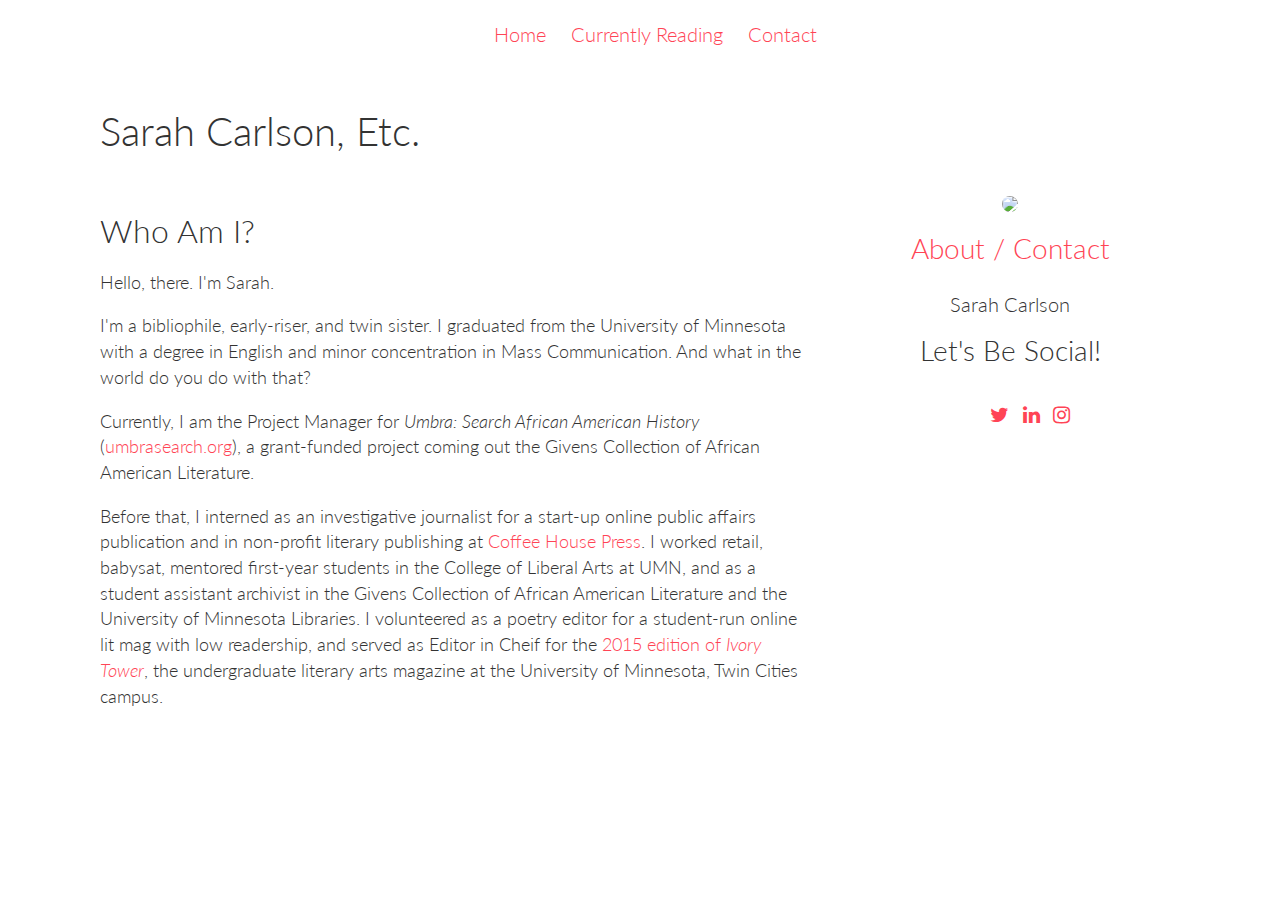
==== commit ea9f73a0: "new content and style." ====
--- a/index.html
+++ b/index.html
@@ -9,8 +9,9 @@
     <!-- Load the style sheets you are getting from else where next. -->
 	<link href='https://fonts.googleapis.com/css?family=Lato:400,300,100' rel='stylesheet' type='text/css'>
 	<link rel="stylesheet" href="https://maxcdn.bootstrapcdn.com/font-awesome/4.5.0/css/font-awesome.min.css">
+	<link rel="stylesheet" href="https://maxcdn.bootstrapcdn.com/bootstrap/3.3.0/css/bootstrap.min.css">
     <!-- Load the local site style sheets last. -->
-    <link rel="stylesheet" type="text/css" href="css/style.css">
+		<link rel="stylesheet" type="text/css" href="css/style.css">
     <link rel="stylesheet" type="text/css" href="css/responsive.css">
 		<!-- script src="scripts.js"></script> -->
     <!-- Remember that styles "cascade" and the last one loaded takes precedence of the prior ones.-->
@@ -18,42 +19,58 @@
 </head>
 <body>
 	<nav class="nav-main">
-		<ul>
-			<li><a rel="index" type="text/html" href="index.html" target="_blank">Home</a></li>
-			<li><a rel="reading" type="text/html" href="reading.html" target="_blank">Currently Reading</a></li>
-			<li><a rel="about" type="text/html" href="about.html" target="_blank">Contact</a></li>
-		</ul>
+		<div class="container-fluid">
+			<div class="row">
+				<div class="col-md-12">
+					<ul>
+						<li><a rel="index" type="text/html" href="index.html">Home</a></li>
+						<li><a rel="reading" type="text/html" href="reading.html">Currently Reading</a></li>
+						<li><a rel="contact" type="text/html" href="contact.html">Contact</a></li>
+					</ul>
+				</div>
+			</div>
+		</div>
 	</nav>
 	<header>
-		<h1>Sarah Carlson, Etc.</h1>
+		<div class="container-fluid">
+			<div class="row">
+				<div class="col-md-12">
+					<h1>Sarah Carlson, Etc.</h1>
+				</div>
+			</div>
+		</div>
 	</header>
-	<section class="content">
-		<div class="container">
-			<main>
-				<h2><a href="#">Who Am I?</a></h2>
-				<p>Hello, there. I'm Sarah.</p>
-				<p>I'm a bibliophile, early-riser, and twin sister. I graduated from the University of Minnesota with a degree in English and minor concentration in Mass Communication. And what in the world do you do with that?</p>
-				<p>I've interned as an investigative journalist for a start-up online public affairs publication and in non-profit literary publishing at <a href="http://coffeehousepress.org/">Coffee House Press</a>. I've worked retail, babysat, mentored first-year students in the College of Liberal Arts at UMN, and as a student assistant archivist in the Givens Collection of African American Literature and the University of Minnesota Libraries. I volunteered as a poetry editor for a student-run online lit mag with low readership, and served as Editor in Cheif for the <a href="https://issuu.com/ivorytower/docs/issuu_with_cover">2015 edition of <i>Ivory Tower</i></a>, the undergraduate literary arts magazine at the University of Minnesota, Twin Cities.</p>
-				<p>Now, I'm the Project Manager for <i>Umbra: Search African American History</i> (<a href="https://www.umbrasearch.org">umbrasearch.org</a>), a grant-funded project coming out the Givens Collection of African American Literature.</p>
-				<p>So, I <em>did</em> use my Liberal Arts degree in a meaningful way! I engage with total strangers at institutions from across the country every day to get things done. Words, baby. Just words.</p>
-			</main>
-			<aside>
+		<div class="container-fluid">
+			<div class="row">
+				<main>
+			<div class="col-md-8">
+				<h2>Who Am I?</h2>
+					<p>Hello, there. I'm Sarah.</p>
+					<p>I'm a bibliophile, early-riser, and twin sister. I graduated from the University of Minnesota with a degree in English and minor concentration in Mass Communication. And what in the world do you do with that?</p>
+					<p>Currently, I am the Project Manager for <em>Umbra: Search African American History</em> (<a href="https://www.umbrasearch.org">umbrasearch.org</a>), a grant-funded project coming out the Givens Collection of African American Literature.</p>
+					<p>Before that, I interned as an investigative journalist for a start-up online public affairs publication and in non-profit literary publishing at <a href="http://coffeehousepress.org/">Coffee House Press</a>. I worked retail, babysat, mentored first-year students in the College of Liberal Arts at UMN, and as a student assistant archivist in the Givens Collection of African American Literature and the University of Minnesota Libraries. I volunteered as a poetry editor for a student-run online lit mag with low readership, and served as Editor in Cheif for the <a href="https://issuu.com/ivorytower/docs/issuu_with_cover">2015 edition of <i>Ivory Tower</i></a>, the undergraduate literary arts magazine at the University of Minnesota, Twin Cities campus.</p>
+
+			</div>
+		</main>
+		<aside>
+				<div class="col-md-4">
           <div class="sidebar_pic">
-          	<img src="images/SarahC.jpg" width="175px">
-              </div>
-              <h2><a href="#">About / Contact</a></h2>
-							<h3>Sarah Carlson</h3>
-							<h2>Let's Be Social!</h2>
-						<div class="social">
-							<ul>
+          	<img src="images/SarahC.jpg" width="200 px">
+          </div>
+          <h3><a href="contact.html">About / Contact</a></h3>
+					<h4>Sarah Carlson</h4>
+					<h3>Let's Be Social!</h3>
+					<div class="social">
+						<ul>
 								<li><a href="https://www.twitter.com/sarahcarlsonetc" target="_blank"><i class="fa fa-twitter"></i></a></li>
 								<li><a href="https://www.linkedin.com/in/sarah-carlson-7aa37b66" target="_blank"><i class="fa fa-linkedin"></i></a></li>
 								<li><a href="https://www.instagram.com/sarahcarlsonetc" target="_blank"><i class="fa fa-instagram"></i></a></li>
-							</ul>
-						</div>
-			</aside>
-		</div>
-	</section>
+						</ul>
+					</div>
+				</div>
+			</div>
+		</aside>
+	</div>
 	<!-- <section class="services">
 		<div class="container">
 			<div class="box">
@@ -71,19 +88,8 @@
 		</div></container>
 	</section>-->
 	<footer>
-		<div class="container">
-			<h2>Get in Touch</h2>
-			<p>Send me a note at <a href="mailto:hellosarahcarlson@gmail.com">hellosarahcarlson@gmail.com</a>.</p>
-			<br/>
-		<div class="social">
-			<ul>
-				<li><a href="https://www.twitter.com/sarahcarlsonetc" target="_blank"><i class="fa fa-twitter"></i></a></li>
-				<li><a href="https://www.linkedin.com/in/sarah-carlson-7aa37b66" target="_blank"><i class="fa fa-linkedin"></i></a></li>
-				<li><a href="https://www.instagram.com/sarahcarlsonetc" target="_blank"><i class="fa fa-instagram"></i></a></li>
-			</ul>
-		<!--</div>
-			<p class="copyright">Do we really care about copyright here?</p>
-		</div><.container-->
+
 	</footer>
+	<script src="https://maxcdn.bootstrapcdn.com/bootstrap/3.3.2/js/bootstrap.min.js"></script>
 </body>
 </html>
--- a/css/style.css
+++ b/css/style.css
@@ -5,7 +5,7 @@
 }
 body {
 	background: white;
-	margin: 0 0 200px; /*make sure there is a margin at the bottom so footer doesnt overlap*/
+	margin: 0 0 150px; /*make sure there is a margin at the bottom so footer doesnt overlap*/
 }
 p {
 	font-size: 18px;
@@ -14,32 +14,21 @@
 	font-weight: 300;
 }
 a {
-	color: #FF530D;
+	color: #FF4455;
 }
 a:link {
-	color: FF530D;
+	color: #FF4455;
+}
+a:hover {
+	color: #FF909B;
 	text-decoration: none;
 }
-a:hover {
-	color: #FF8276;
-	text-decoration: none;
-
-}
 a:active {
-	color: #FF530D;
+	color: #FF4455;
 }
 
 img:hover {
 	opacity: 0.60;
-}
-
-.sticky {
-	position: fixed;
-	width: 100%;
-	left: 0;
-	top: 0;
-	z-index: 100;
-	border-top: 0;
 }
 
 h1 {
@@ -93,17 +82,22 @@
 button:hover {
 	background: #FF530D;
 }
+
+li {
+	padding-left: 30px;
+	padding-bottom: 10px;
+}
 .social li{
 	padding: 5px;
 }
 
 /* Header */
 header {
-	margin: 20px 70px;
+	width: 100%;
 }
 
 .nav-main {
-	width: 1000px;
+	width: 100%;
 	margin: 0 auto;
 	font-size: 20px;
 	font-family: 'Lato', sans-serif;
@@ -115,45 +109,27 @@
 .nav-main li {
 	display:inline-block;
 	padding: 10px;
-	color: #FF530D;
 }
 .nav-main li:first-child{
 	padding-left: 0;
 }
 
 /*Setup a Container for Multi-Use*/
-.container {
-	width: 1000px;
-	margin: 0 auto;
+.container-fluid {
+	width: 100%;
+	padding:10px 100px;
 }
 
-/* Secton: Content */
-.content {
+.feature {
+	padding-bottom: 40px;
+	color: #FF4455;
 }
 
-.secondary {
-	clear: both;
-	margin: 0 auto;
-	padding: 20px;
-	margin-bottom: 30px;
-	margin-top: 30px;
-	max-width: 800px;
-}
-
-main {
-	float: left;
-	height: 750px;
-	width: 500px;
-	margin: 30px;
-	padding: 30px 20px 20px 70px;
+*main {
 }
 
 aside {
-	float: right;
-	width: 250px;
-	margin:30px;
-	padding: 30px 10px 20px 10px;
-	text-align: center;
+text-align: center;
 }
 
 aside img {
@@ -165,39 +141,16 @@
 }
 aside li {
 	display: inline-block;
-	font-size: 24px;
-}
-
-/* Section: Services */
-.services {
-}
-
-.box {
-	width: 240px;
-	height: 120px;
-	margin-right: 25px;
-	margin-bottom: 25px;
-    /* Using a float: left for these causes the containing division to have no height (it's a side effect of using float.) */
-	/*float: left;*/
-    /* Changing to use display: inline-block gives the containing div the proper height. */
-  display: inline-block;
-	background: lightgrey;
-	padding: 30px;
-	padding-bottom: 50px;
-}
-
-.box:last-child {
-	margin-right: 0;
+	font-size: 20px;
 }
 
 /* Footer */
 footer {
-	height: 200px; /*set footer height*/
-	background: #303030;
+	height: 150px; /*set footer height*/
 	position: absolute; /*forces the footer position to be in a specific place*/
 	bottom: 0; /*tells the footer to be zero pixels from the bottom of the html tag*/
 	width: 100%; /*ensures the footer takes up the whole screen width wise*/
-	color: white;
+	color: black;
 }
 footer h3 {
 	padding: 30px;
@@ -207,11 +160,13 @@
 }
 
 footer a {
-	color: white;
+}
+
+footer a:link {
 }
 
 footer a:hover {
-	color: #FF530D;
+	color: #FF909B;
 	text-decoration: none;
 }
 
@@ -224,10 +179,10 @@
 	display:inline-block;
 	font-size: 26px;
 	margin: 2px;
+	color: white;
 }
 
 footer li:hover {
-	color: #FF8276;
 }
 
 .copyright {
--- a/css/responsive.css
+++ b/css/responsive.css
@@ -3,20 +3,12 @@
 		width: 100%;
 	}
 	aside {
-		width: 25%;
-		margin: 3% 3% 3% 0;
 	}
 	aside img {
-		width: 50%;
 	}
 	main {
-		width: 55%;
-		margin: 3%;
-		padding: 3%;
 	}
 	.nav-main {
-		width: 100%;
-		clear: both;
 	}
 	.nav-main li a {
 		color: black;
@@ -29,88 +21,34 @@
 	a:active {
 		color: #3E3A40;
 	}
-	.box {
-	width: 55%;
-	height: 50%;
-	margin-left: 3%;
-	margin-right: 3%;
-	margin-bottom: 3%;
-    /* Using a float: left for these causes the containing division to have no height (it's a side effect of using float.) */
-	/*float: left;*/
-    /* Changing to use display: inline-block gives the containing div the proper height. */
-    display: inline-block;
-	padding: 3%;
-	padding-bottom: 2%;
-	}
 
-.box:last-child {
-	margin-right: 0;
-	}
 @media only screen and (max-width: 999px) {
 	main {
-		width: 55%;
-		margin: 3% 0 3% 3%;
-		padding: 2%;
-		float: left;
+		width: 100%;
 	}
 	aside {
-		width: 30%;
-		margin: 3% 3% 3% 0;
-		padding: 2%;
-		float: right;
+		width: 100%;
 	}
 	aside img {
 		width: 50%;
-	}
-	.box {
-		width: 55%;
-		margin: 3% 0 3% 3%;
-		padding: 2%;
-		display: inline-block;
-	}
-	.box p {
-		display: none;
 	}
 }
 
 @media only screen and (max-width: 850px) {
 	main {
-		width: 90%;
-		height: 90%;
-		padding: 2%;
-		margin: 3%;
-		float: none;
-		position: center;
+
 	}
 	.content {
-		padding: 3%;
+
 	}
 	.secondary {
-		width: 80%;
+
 	}
 	aside {
-		width: 90%;
-		margin: 3%;
-		float: none;
-		position: center;
+
 	}
 	aside img {
-		width: 40%;
-	}
-	.box {
-		width: 90%;
-		position: center;
-		display: inline-block;
-		margin-bottom: .5%;
-	}
-	.box:last-child {
-		margin-bottom: 3%;
-	}
-	.box p {
-		display: none;
-	}
-	.box h4 {
-		text-align: center;
+
 	}
 }
 
